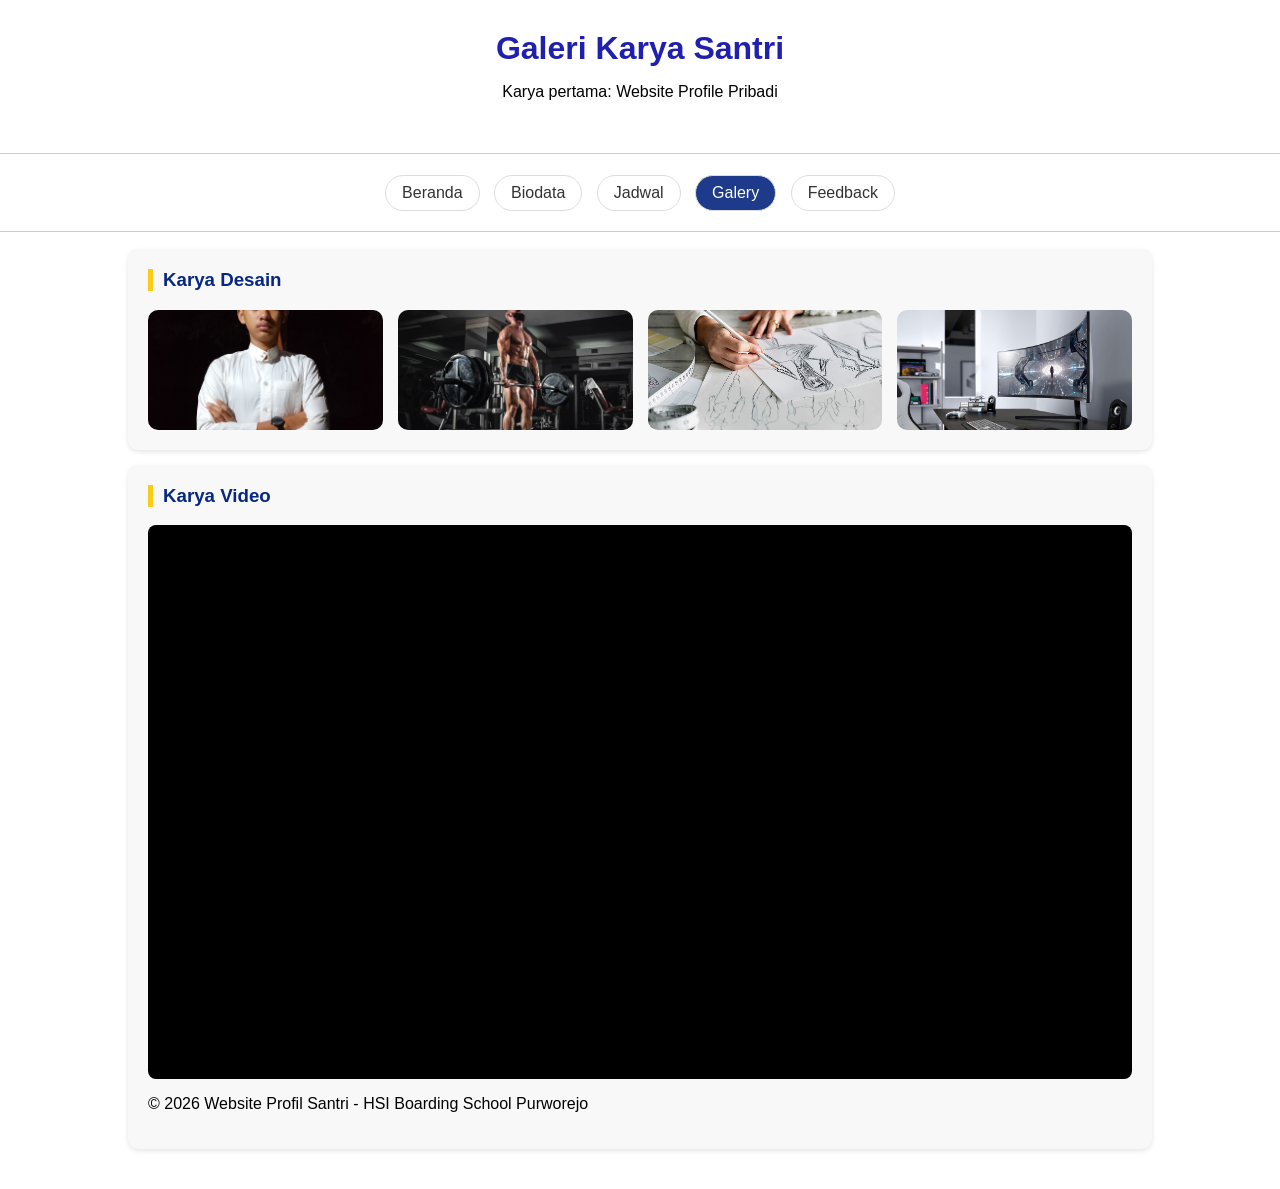
==== galery.html @ ba07d781 "init" ====
<!DOCTYPE html>
<html lang="id">
<head>
  <meta charset="UTF-8">
  <title> HSI Boarding School</title>
  <link rel="stylesheet" href="style.css">
</head>
<body>
  <header>
    <h1>Galeri Karya Santri</h1>
    <p>Karya pertama: Website Profile Pribadi</p>
  </header>
  <hr>
  <nav>
    <a href="index.html" >Beranda</a>
    <a href="biodata.html">Biodata</a>
    <a href="jadwal.html">Jadwal</a>
    <a href="galery.html"class="active">Galery</a>
    <a href="feedback.html">Feedback</a>
  </nav>
  <hr>
  <div class="container">
    <div class="card">
      <h3>Karya Desain</h3>
      <div class="gallery">
        <img src="images/My foto.jpg" alt="Foto 1">
        <img src="images/Fitness.jpg" alt="Foto 2">
        <img src="images/creating-creative.jpg" alt="Foto 3">
        <img src="images/Gaming.jpg" alt="Foto 4">

      </div>
    </div>

    <div class="card">
    <h3>Karya Video</h3>
    <div style="position: relative; padding-bottom: 56.25%; height: 0; overflow: hidden; max-width: 100%; background: #000; border-radius: 8px; margin-top: 15px;">
        <iframe src="https://www.youtube.com/embed/dQw4w9WgXcQ" style="position: absolute; top: 0; left: 0; width: 100%; height: 100%; border: 0;" allowfullscreen></iframe>
    </div>
    <div class="footer">
        <p>© 2026 Website Profil Santri - HSI Boarding School Purworejo</p>
    </div>
</body>
</html>
---- style.css ----
body {
  font-family: "Segoe UI", Arial, sans-serif;
  background: var(--bg-warna);
  margin: 0;
  padding: 0;
  color: var(--teks-utama);
}

header {
  text-align: center;
  padding: 20px;
}

header img {
  height: 70px;
}

h1 {
  margin: 10px 0 5px;
  color: #2020b0;
}

h2 {
  margin-top: 0;
  color: #304a8c;
  border-left: 5px solid #facc15;
  margin-bottom: 10px;
  padding-left: 10;
}

nav {
  text-align: center;
  margin: 20px 0;
}

nav a {
  display: inline-block;
  margin: 0 5px;
  padding: 8px 16px;
  border: 1px solid #ddd;
  border-radius: 20px;
  text-decoration: none;
  color: #333;
}

nav a.active, nav a:hover {
  background: #1e3a8a;
  color: white;
}

.container {
  width: 80%;
  margin: auto;
  margin-bottom: 40px;
}

.card {
  background: rgb(248, 248, 248);
  padding: 20px;
  margin: 15px 0;
  border-radius: 10px;
  box-shadow: 0 2px 5px rgba(0,0,0,0.1);
}

.card:hover {
  box-shadow: 0 4px 10px rgba(0,0,0,0.2);
  transition: box-shadow 0.3s ease-in-out;
}
.card h3 {
  margin-top: 0;
  color: #062782;
  border-left: 5px solid #facc15;
  padding-left: 10px;
}

.card img {
  border-radius: 50%;
  width: 120px;
  height: 120px;
  object-fit: cover;
}

.card img:hover {
  transform: scale(1.05);
  transition: transform 0.3s ease-in-out;
}

.table {
  width: 100%;
  border-collapse: collapse;
  margin-top: 15px;
}

.table th {
  background: #1e3a8a;
  color: white;
  padding: 10px;
}

.table td {
  border: 1px solid #ddd;
  padding: 10px;
  text-align: center;
}

.gallery {
  display: grid;
  grid-template-columns: repeat(auto-fit, minmax(220px, 1fr));
  gap: 15px;
  margin-top: 15px;
}

.gallery img {
  width: 100%;
  border-radius: 10px;
}

form {
  display: flex;
  flex-direction: column;
}

form label {
  margin: 10px 0 5px;
  font-weight: bold;
}

form input, form select, form textarea {
  padding: 8px;
  border: 1px solid #ddd;
  border-radius: 8px;
}

form button {
  margin-top: 15px;
  padding: 10px;
  border: none;
  border-radius: 8px;
  cursor: pointer;
}

form .reset {
  background: #6b7280;
  color: white;
}

form .submit {
  background: #1e3a8a;
  color: white;
}

    hr {
      border: none;
      border-top: 1px solid #cccccc;
      height: 1px; 
      margin: 1em 0; 
    }
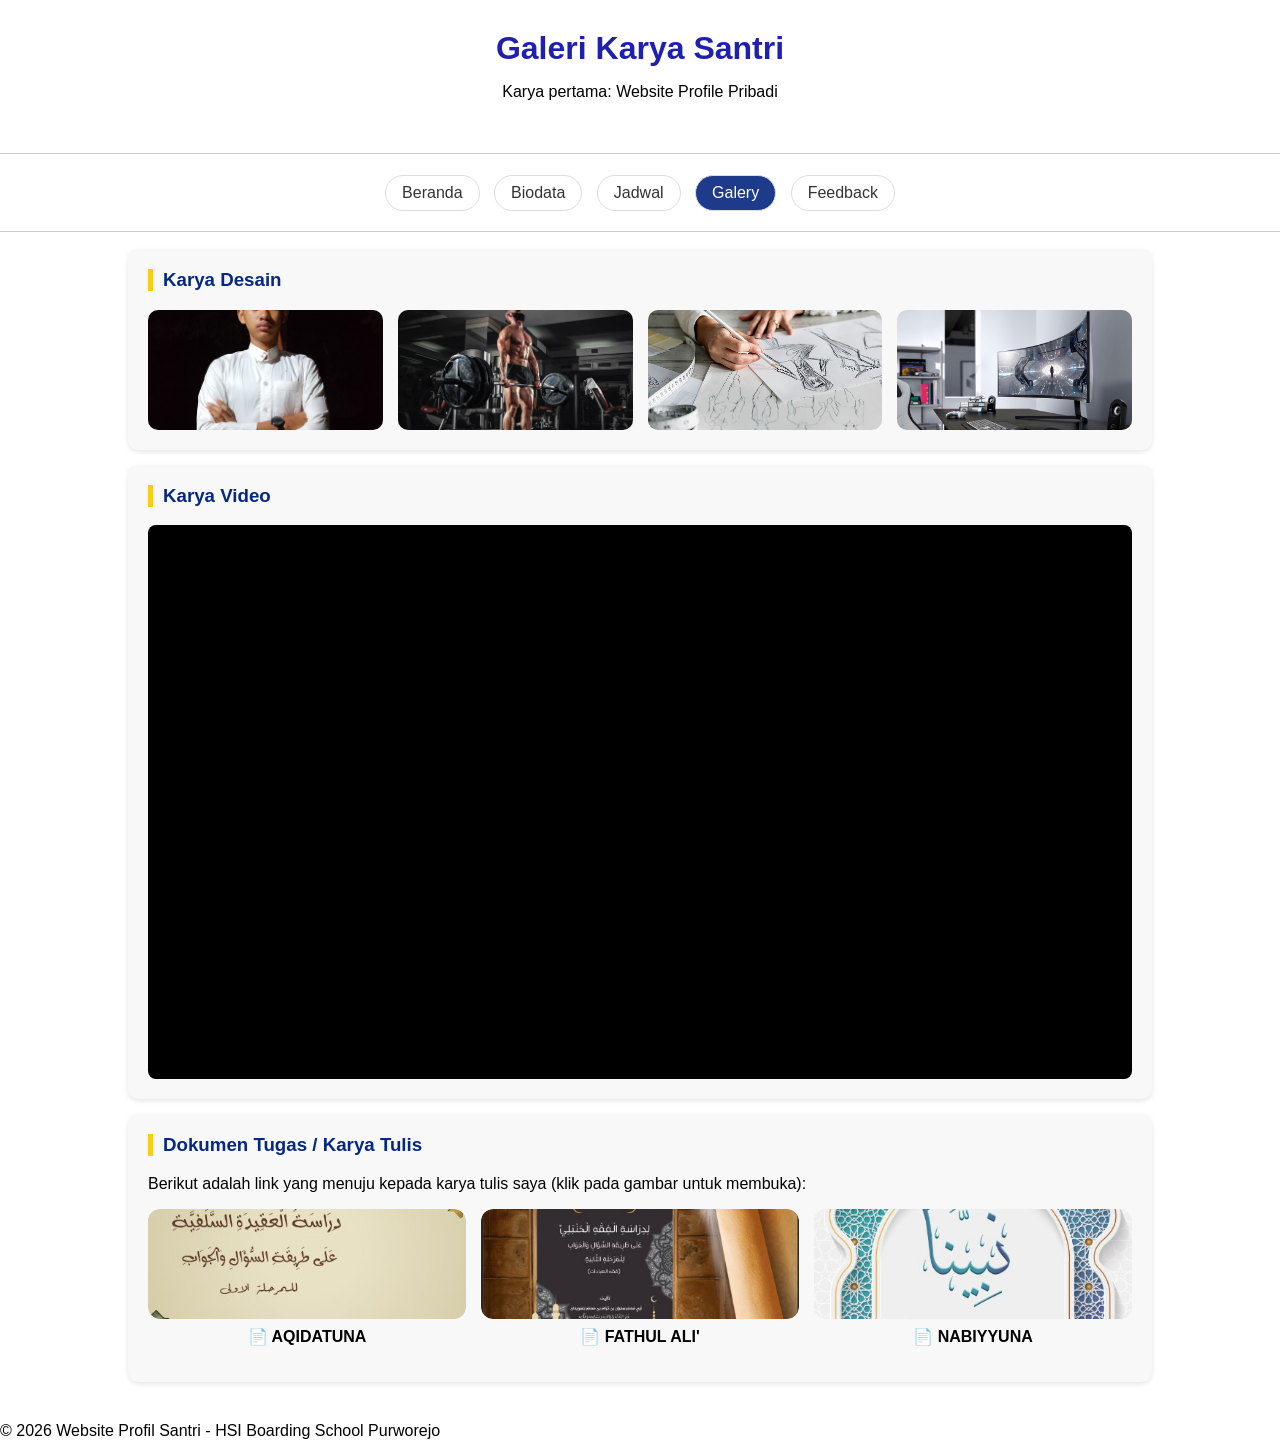
==== commit 0d83b965: "sing" ====
--- a/galery.html
+++ b/galery.html
@@ -4,6 +4,15 @@
   <meta charset="UTF-8">
   <title> HSI Boarding School</title>
   <link rel="stylesheet" href="style.css">
+  <style>
+    /* CSS Tambahan khusus untuk memaksa gambar tugas berwujud kotak panjang menyamping */
+    .img-tugas {
+      width: 100% !important;
+      height: 100% !important;
+      border-radius: 12px !important; /* Membuat sudut kotak tumpul */
+      object-fit: cover !important;
+    }
+  </style>
 </head>
 <body>
   <header>
@@ -12,13 +21,14 @@
   </header>
   <hr>
   <nav>
-    <a href="index.html" >Beranda</a>
+    <a href="index.html">Beranda</a>
     <a href="biodata.html">Biodata</a>
     <a href="jadwal.html">Jadwal</a>
-    <a href="galery.html"class="active">Galery</a>
+    <a href="galery.html" class="active">Galery</a>
     <a href="feedback.html">Feedback</a>
   </nav>
   <hr>
+  
   <div class="container">
     <div class="card">
       <h3>Karya Desain</h3>
@@ -27,17 +37,49 @@
         <img src="images/Fitness.jpg" alt="Foto 2">
         <img src="images/creating-creative.jpg" alt="Foto 3">
         <img src="images/Gaming.jpg" alt="Foto 4">
-
       </div>
     </div>
 
     <div class="card">
-    <h3>Karya Video</h3>
-    <div style="position: relative; padding-bottom: 56.25%; height: 0; overflow: hidden; max-width: 100%; background: #000; border-radius: 8px; margin-top: 15px;">
+      <h3>Karya Video</h3>
+      <div style="position: relative; padding-bottom: 56.25%; height: 0; overflow: hidden; max-width: 100%; background: #000; border-radius: 8px; margin-top: 15px;">
         <iframe src="https://www.youtube.com/embed/dQw4w9WgXcQ" style="position: absolute; top: 0; left: 0; width: 100%; height: 100%; border: 0;" allowfullscreen></iframe>
+      </div>
     </div>
-    <div class="footer">
-        <p>© 2026 Website Profil Santri - HSI Boarding School Purworejo</p>
+
+    <div class="card">
+      <h3>Dokumen Tugas / Karya Tulis</h3>
+      <p>Berikut adalah link yang menuju kepada karya tulis saya (klik pada gambar untuk membuka):</p>
+      
+      <div style="display: flex; gap: 15px; flex-wrap: wrap; margin-top: 15px;">
+        
+        <a href="https://docs.google.com/document/d/1RT2Zv1QoPeVkmkgVLAXnDhRRI7KkyM9wDW079U-sL9g/edit?usp=sharing" target="_blank" style="flex: 1; min-width: 220px; text-decoration: none; color: inherit; text-align: center;">
+          <div style="overflow: hidden; border-radius: 12px; height: 110px; background-color: #eee;">
+            <img src="images/AQIDATUNA.jpg" alt="AQIDATUNA" class="img-tugas" style="transition: transform 0.3s;" onmouseover="this.style.transform='scale(1.05)'" onmouseout="this.style.transform='scale(1)'">
+          </div>
+          <p style="margin-top: 8px; font-weight: bold;">📄 AQIDATUNA</p>
+        </a>
+
+        <a href="https://docs.google.com/document/d/11jBLtwYAmLTfFEKIhYvQw16-_LzOAwebzDEmWUXqSvw/edit?usp=sharing" target="_blank" style="flex: 1; min-width: 220px; text-decoration: none; color: inherit; text-align: center;">
+          <div style="overflow: hidden; border-radius: 12px; height: 110px; background-color: #eee;">
+            <img src="images/FATHUL ALI'.jpg" alt="FATHUL ALI'" class="img-tugas" style="transition: transform 0.3s;" onmouseover="this.style.transform='scale(1.05)'" onmouseout="this.style.transform='scale(1)'">
+          </div>
+          <p style="margin-top: 8px; font-weight: bold;">📄 FATHUL ALI'</p>
+        </a>
+
+        <a href="https://docs.google.com/document/d/1SIUt6vyGphINV5yeZe9CKVdYP1NG4f13mFJ9Ks51l0Y/edit?usp=sharing" target="_blank" style="flex: 1; min-width: 220px; text-decoration: none; color: inherit; text-align: center;">
+          <div style="overflow: hidden; border-radius: 12px; height: 110px; background-color: #eee;">
+            <img src="images/NABIYYUNA.jpg" alt="NABIYYUNA" class="img-tugas" style="transition: transform 0.3s;" onmouseover="this.style.transform='scale(1.05)'" onmouseout="this.style.transform='scale(1)'">
+          </div>
+          <p style="margin-top: 8px; font-weight: bold;">📄 NABIYYUNA</p>
+        </a>
+
+      </div>
     </div>
+  </div> 
+  
+  <div class="footer">
+    <p>© 2026 Website Profil Santri - HSI Boarding School Purworejo</p>
+  </div>
 </body>
 </html>
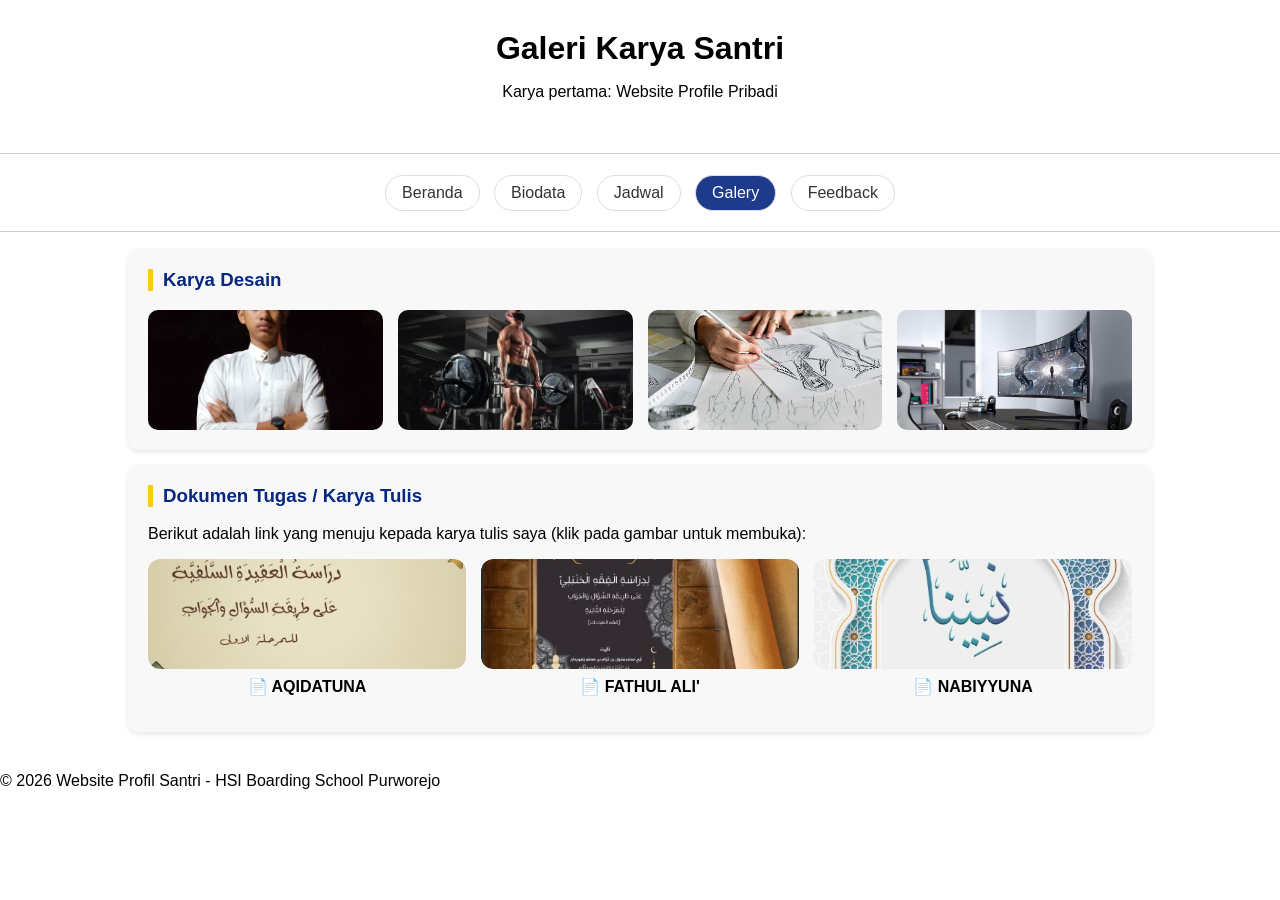
==== commit 700088a3: "sing" ====
--- a/galery.html
+++ b/galery.html
@@ -41,13 +41,6 @@
     </div>
 
     <div class="card">
-      <h3>Karya Video</h3>
-      <div style="position: relative; padding-bottom: 56.25%; height: 0; overflow: hidden; max-width: 100%; background: #000; border-radius: 8px; margin-top: 15px;">
-        <iframe src="https://www.youtube.com/embed/dQw4w9WgXcQ" style="position: absolute; top: 0; left: 0; width: 100%; height: 100%; border: 0;" allowfullscreen></iframe>
-      </div>
-    </div>
-
-    <div class="card">
       <h3>Dokumen Tugas / Karya Tulis</h3>
       <p>Berikut adalah link yang menuju kepada karya tulis saya (klik pada gambar untuk membuka):</p>
       
--- a/style.css
+++ b/style.css
@@ -17,12 +17,12 @@
 
 h1 {
   margin: 10px 0 5px;
-  color: #2020b0;
+  color: var(--teks-judul);
 }
 
 h2 {
   margin-top: 0;
-  color: #304a8c;
+  color: var(--teks-judul-h2);
   border-left: 5px solid #facc15;
   margin-bottom: 10px;
   padding-left: 10;
